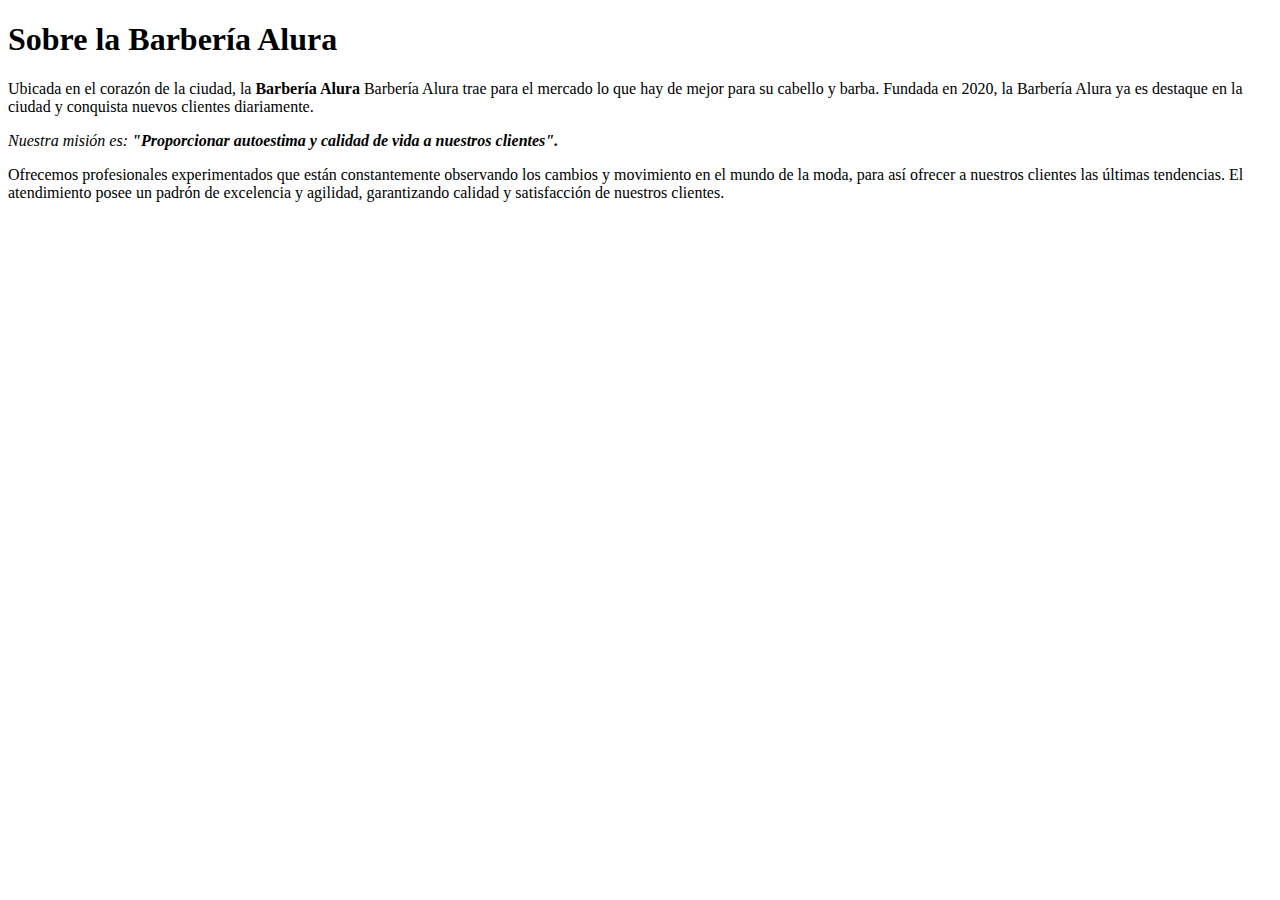
==== index.html @ cf0df3ed "Update index.html" ====
<!DOCTYPE html>
<html lang="es">
<head>
    <meta charset="UTF-8">
    <meta http-equiv="X-UA-Compatible" content="IE=edge">
    <meta name="viewport" content="width=device-width, initial-scale=1.0">
    <title>Document</title>
</head>
<body>
    <h1 id="titulo">Sobre la Barbería Alura</h1>
    <p>Ubicada en el corazón de la ciudad, la <strong>Barbería Alura</strong> Barbería Alura trae para el mercado lo que hay de mejor para su cabello y barba. Fundada en 2020, la Barbería Alura ya es destaque en la ciudad y conquista nuevos clientes diariamente.</p>
    <p><em>Nuestra misión es: <strong> "Proporcionar autoestima y calidad de vida a nuestros clientes".</strong></em></p>
    <p>Ofrecemos profesionales experimentados que están constantemente observando los cambios y movimiento en el mundo de la moda, para así ofrecer a nuestros clientes las últimas tendencias. El atendimiento posee un padrón de excelencia y agilidad, garantizando calidad y satisfacción de nuestros clientes.</p>
</body>
</html>
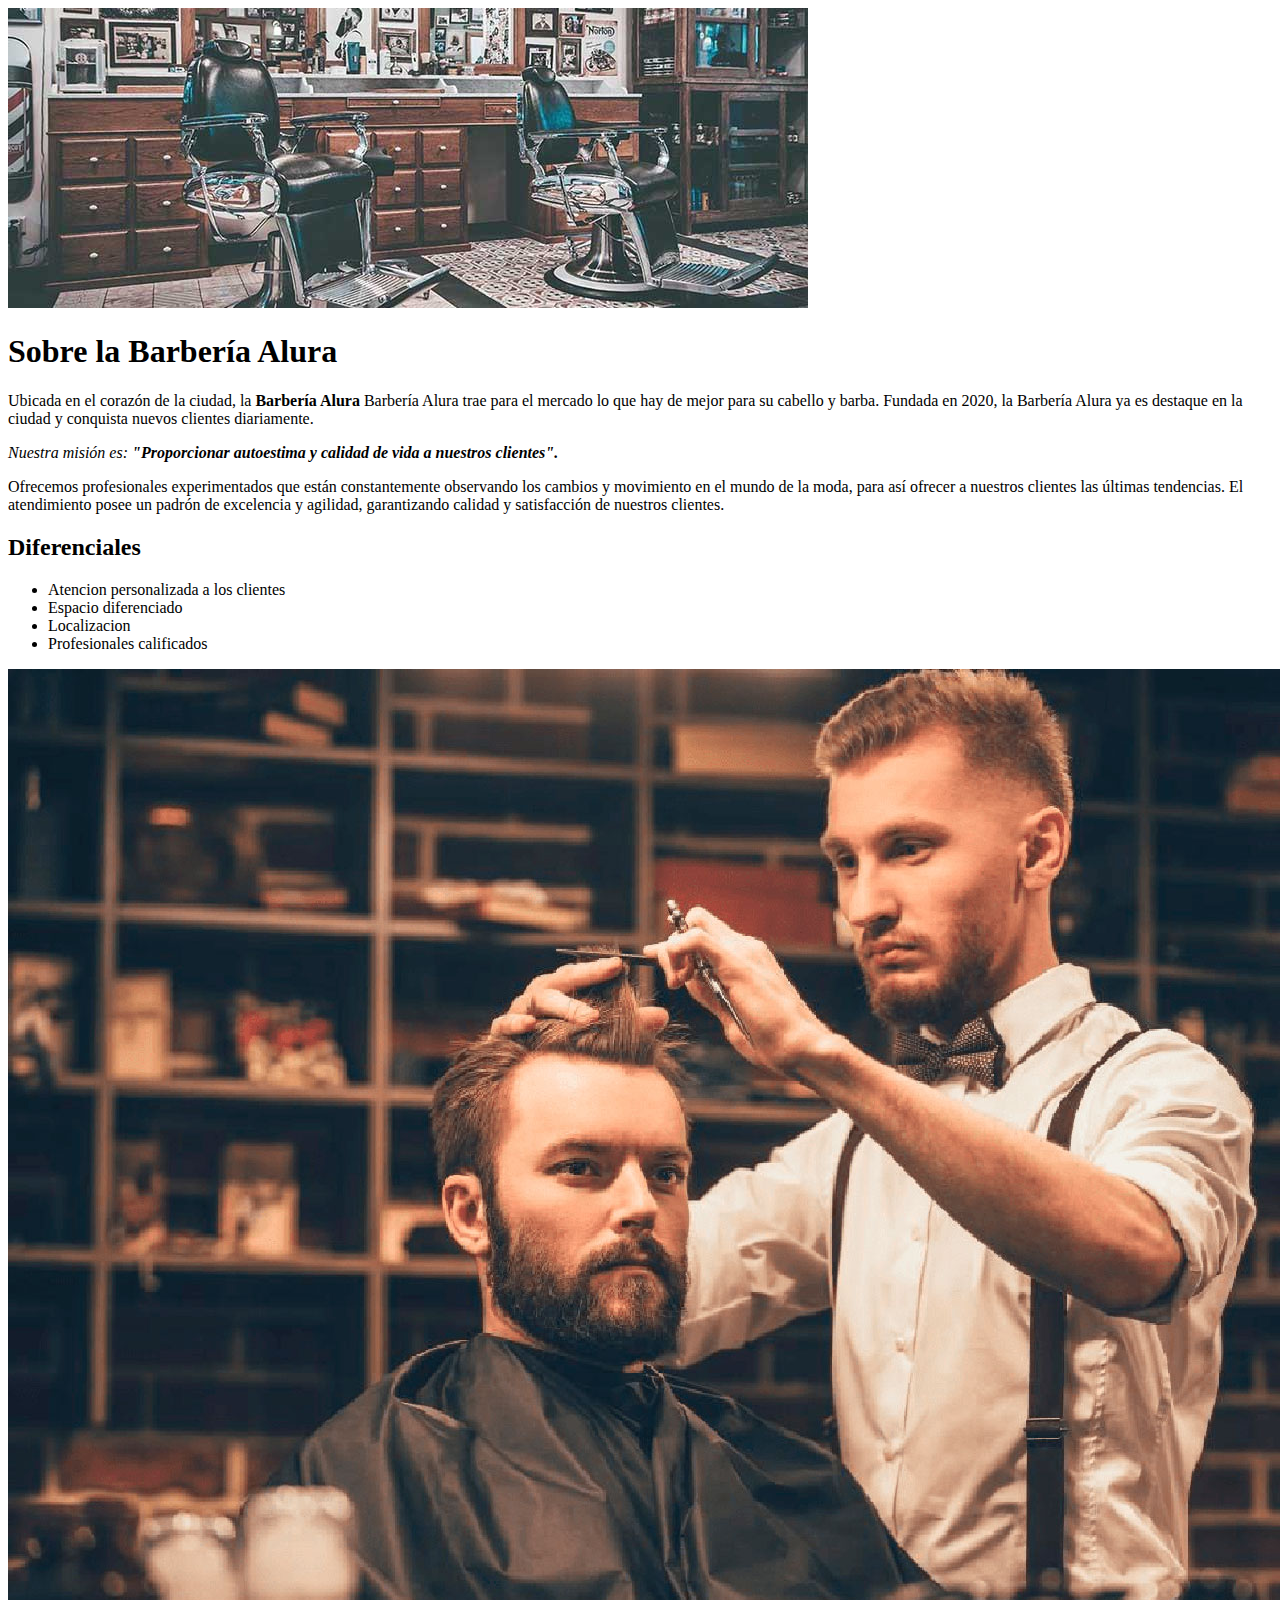
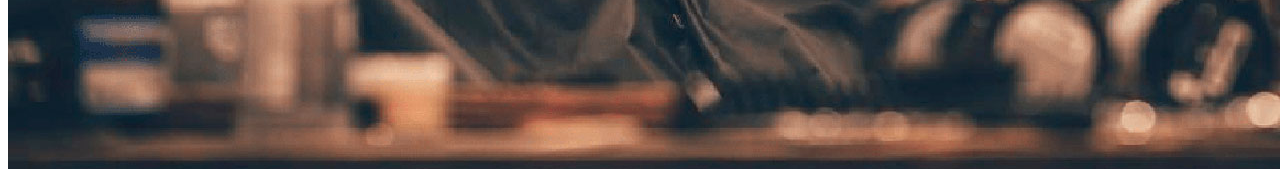
==== commit 78443607: "Update index.html" ====
--- a/index.html
+++ b/index.html
@@ -1,15 +1,29 @@
 <!DOCTYPE html>
-<html lang="es">
-<head>
-    <meta charset="UTF-8">
-    <meta http-equiv="X-UA-Compatible" content="IE=edge">
-    <meta name="viewport" content="width=device-width, initial-scale=1.0">
-    <title>Document</title>
-</head>
-<body>
-    <h1 id="titulo">Sobre la Barbería Alura</h1>
-    <p>Ubicada en el corazón de la ciudad, la <strong>Barbería Alura</strong> Barbería Alura trae para el mercado lo que hay de mejor para su cabello y barba. Fundada en 2020, la Barbería Alura ya es destaque en la ciudad y conquista nuevos clientes diariamente.</p>
-    <p><em>Nuestra misión es: <strong> "Proporcionar autoestima y calidad de vida a nuestros clientes".</strong></em></p>
-    <p>Ofrecemos profesionales experimentados que están constantemente observando los cambios y movimiento en el mundo de la moda, para así ofrecer a nuestros clientes las últimas tendencias. El atendimiento posee un padrón de excelencia y agilidad, garantizando calidad y satisfacción de nuestros clientes.</p>
-</body>
+<html lang="es-419">
+    <head>
+        <meta charset="UTF-8">
+        <meta http-equiv="X-UA-Compatible" content="IE=edge">
+        <meta name="viewport" content="width=device-width, initial-scale=1.0">
+        <title>BARBERIA ALURA</title>
+        <link rel="stylesheet" href="styles/stiles.css">
+    </head>
+    <body>
+        <img id="banner" src="banner/banner.jpg" alt="imagen de nuestra Barbería">
+        <div id="texto">
+            <h1 id="titulo">Sobre la Barbería Alura</h1>
+            <p>Ubicada en el corazón de la ciudad, la <strong>Barbería Alura</strong> Barbería Alura trae para el mercado lo que hay de mejor para su cabello y barba. Fundada en 2020, la Barbería Alura ya es destaque en la ciudad y conquista nuevos clientes diariamente.</p>
+            <p id="mision"><em>Nuestra misión es: <strong> "Proporcionar autoestima y calidad de vida a nuestros clientes".</strong></em></p>
+            <p>Ofrecemos profesionales experimentados que están constantemente observando los cambios y movimiento en el mundo de la moda, para así ofrecer a nuestros clientes las últimas tendencias. El atendimiento posee un padrón de excelencia y agilidad, garantizando calidad y satisfacción de nuestros clientes.</p>
+        </div>
+        <div class="diferenciales">    
+            <h2>Diferenciales</h2>
+            <ul>
+                <li class="items">Atencion personalizada a los clientes</li>
+                <li class="items">Espacio diferenciado</li>
+                <li class="items">Localizacion</li>
+                <li class="items">Profesionales calificados</li>
+            </ul>
+            <img src="diferenciales/diferenciales.jpeg" alt="imagen de barbero trabajando" class="imagen-diferenciales">
+        </div>
+    </body>
 </html>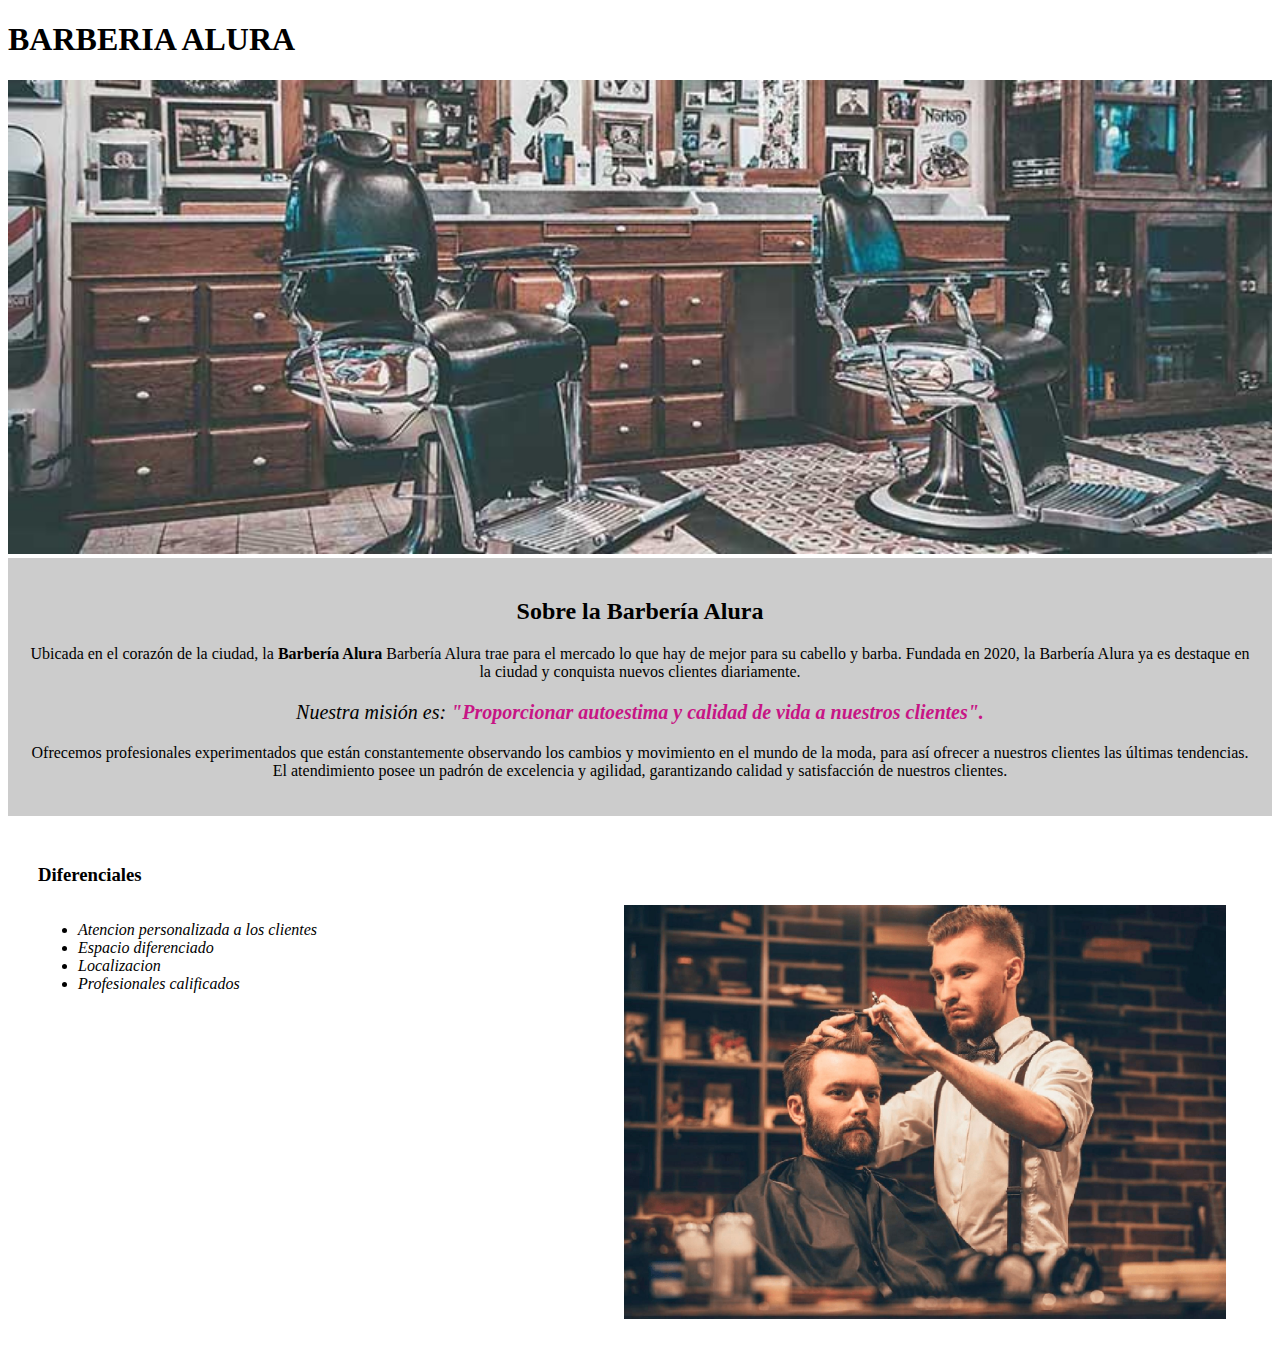
==== commit f761a95e: "Update index.html" ====
--- a/index.html
+++ b/index.html
@@ -8,15 +8,16 @@
         <link rel="stylesheet" href="styles/stiles.css">
     </head>
     <body>
+        <header class="titulo-principal"><h1>BARBERIA ALURA</h1></header>
         <img id="banner" src="banner/banner.jpg" alt="imagen de nuestra Barbería">
         <div id="texto">
-            <h1 id="titulo">Sobre la Barbería Alura</h1>
+            <h2 class="titulo-centralizado" id="titulo">Sobre la Barbería Alura</h2>
             <p>Ubicada en el corazón de la ciudad, la <strong>Barbería Alura</strong> Barbería Alura trae para el mercado lo que hay de mejor para su cabello y barba. Fundada en 2020, la Barbería Alura ya es destaque en la ciudad y conquista nuevos clientes diariamente.</p>
             <p id="mision"><em>Nuestra misión es: <strong> "Proporcionar autoestima y calidad de vida a nuestros clientes".</strong></em></p>
             <p>Ofrecemos profesionales experimentados que están constantemente observando los cambios y movimiento en el mundo de la moda, para así ofrecer a nuestros clientes las últimas tendencias. El atendimiento posee un padrón de excelencia y agilidad, garantizando calidad y satisfacción de nuestros clientes.</p>
         </div>
         <div class="diferenciales">    
-            <h2>Diferenciales</h2>
+            <h3 class="titulo-centralizado">Diferenciales</h3>
             <ul>
                 <li class="items">Atencion personalizada a los clientes</li>
                 <li class="items">Espacio diferenciado</li>
--- a/styles/stiles.css
+++ b/styles/stiles.css
@@ -0,0 +1,42 @@
+body{
+    background-color: #ffffff;
+}
+#banner {
+    width: 100%;
+}
+#texto {
+    background-color: #cccccc;
+    padding: 20px;
+}
+#titulo {
+    text-align: center;
+}
+p {
+    text-align: center;
+}
+#mision {
+    font-size: 20px;
+}
+em strong{
+    color: mediumvioletred;
+}
+.diferenciales {
+    background-color: #ffffff;
+    padding: 30px;
+}
+h2{
+    text-align: center;
+}
+.items{
+    font-style: italic;
+}
+ul{
+    display: inline-block;
+    vertical-align: top;
+    width: 30%;
+    margin-right: 15%;
+}
+.imagen-diferenciales{
+    width: 50%;
+
+}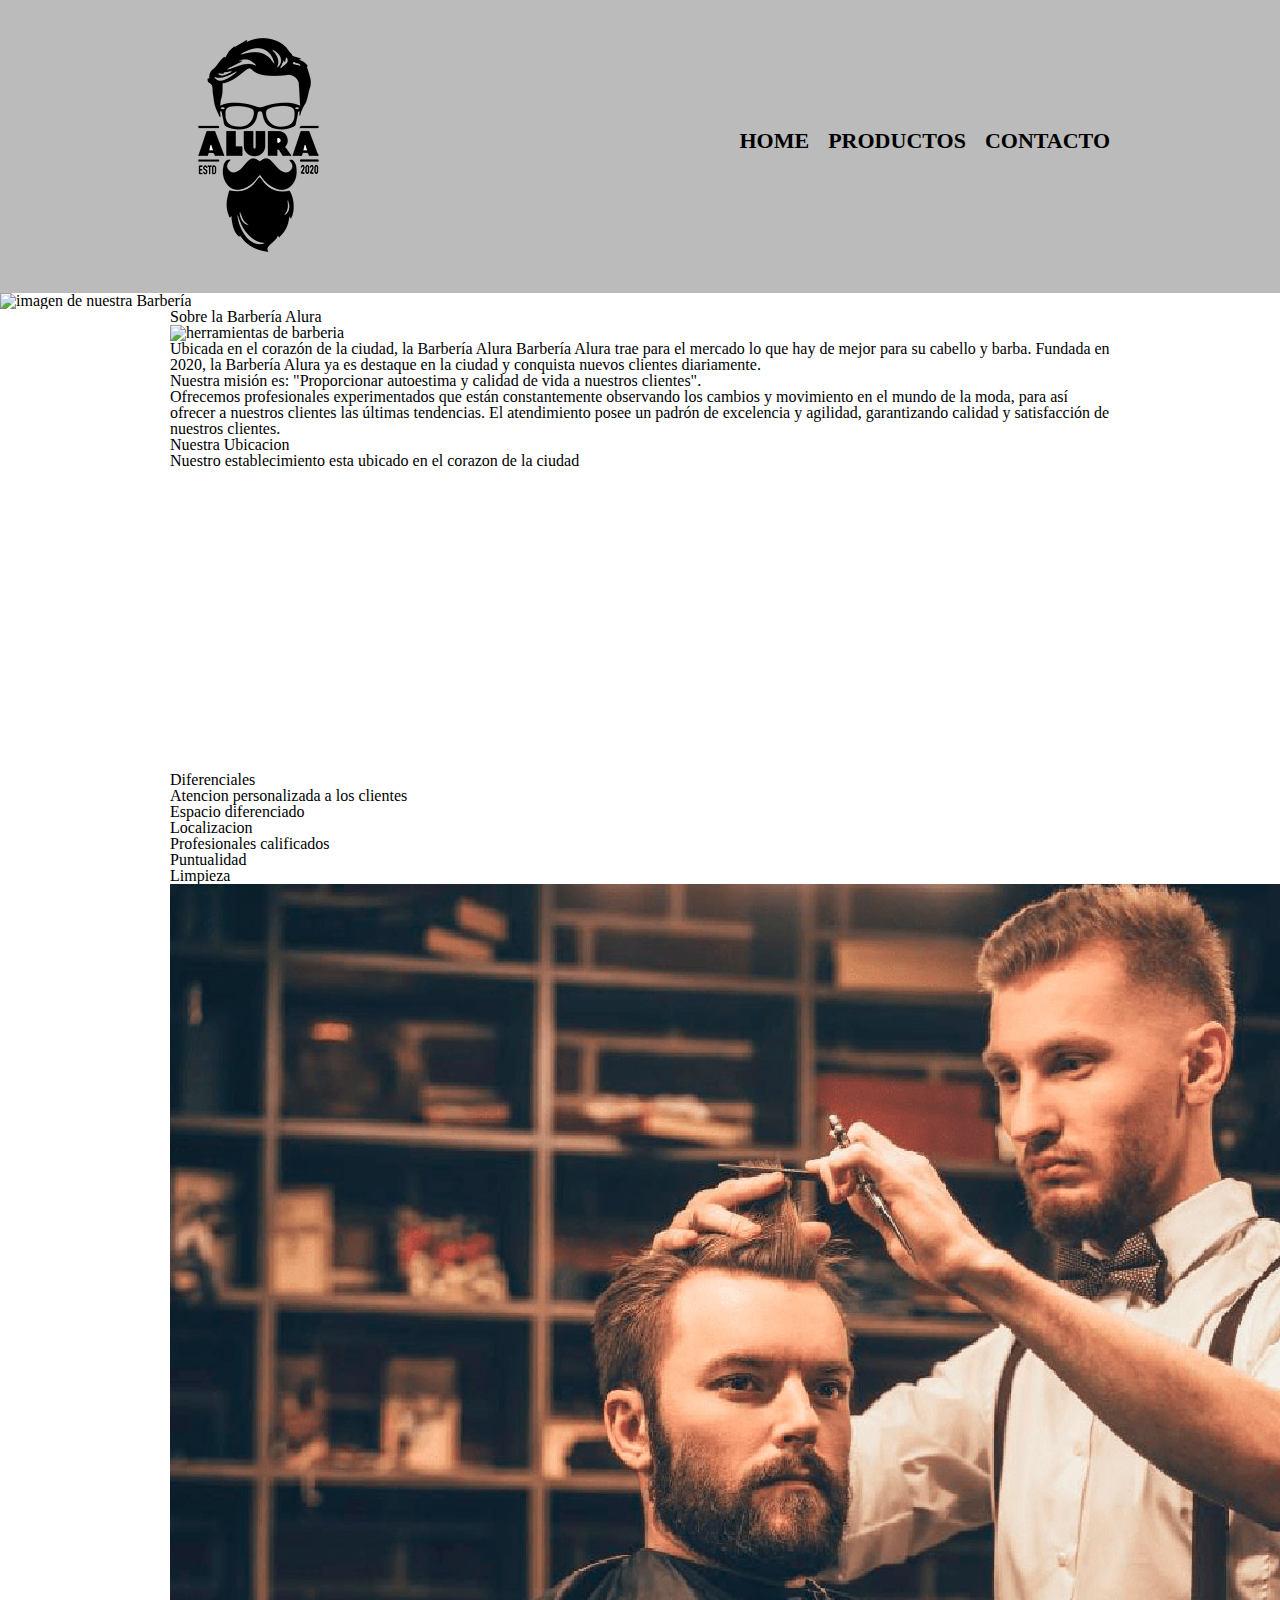
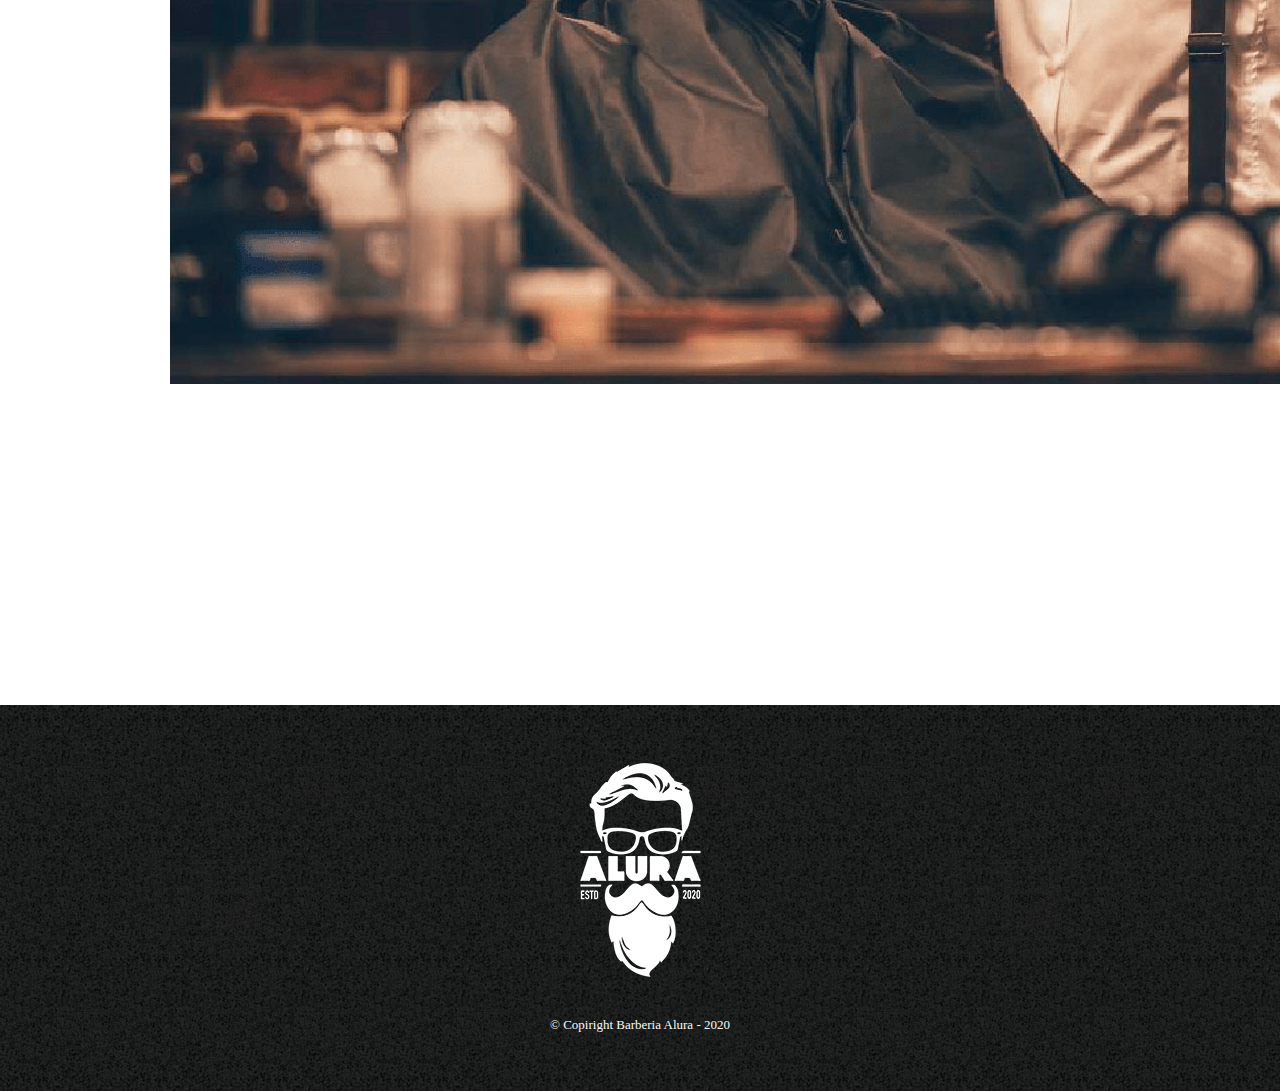
==== commit 9646b742: "Update index.html" ====
--- a/index.html
+++ b/index.html
@@ -5,26 +5,87 @@
         <meta http-equiv="X-UA-Compatible" content="IE=edge">
         <meta name="viewport" content="width=device-width, initial-scale=1.0">
         <title>BARBERIA ALURA</title>
-        <link rel="stylesheet" href="styles/stiles.css">
+        <link rel="stylesheet" href="styles/reset.css">
+        <link rel="stylesheet" href="styles/styles-contacto.css">
+        <link rel="preconnect" href="https://fonts.googleapis.com">
+        <link rel="preconnect" href="https://fonts.gstatic.com" crossorigin>
+        <link href="https://fonts.googleapis.com/css2?family=Montserrat:wght@300&display=swap" rel="stylesheet">
     </head>
     <body>
-        <header class="titulo-principal"><h1>BARBERIA ALURA</h1></header>
-        <img id="banner" src="banner/banner.jpg" alt="imagen de nuestra Barbería">
-        <div id="texto">
-            <h2 class="titulo-centralizado" id="titulo">Sobre la Barbería Alura</h2>
-            <p>Ubicada en el corazón de la ciudad, la <strong>Barbería Alura</strong> Barbería Alura trae para el mercado lo que hay de mejor para su cabello y barba. Fundada en 2020, la Barbería Alura ya es destaque en la ciudad y conquista nuevos clientes diariamente.</p>
-            <p id="mision"><em>Nuestra misión es: <strong> "Proporcionar autoestima y calidad de vida a nuestros clientes".</strong></em></p>
-            <p>Ofrecemos profesionales experimentados que están constantemente observando los cambios y movimiento en el mundo de la moda, para así ofrecer a nuestros clientes las últimas tendencias. El atendimiento posee un padrón de excelencia y agilidad, garantizando calidad y satisfacción de nuestros clientes.</p>
-        </div>
-        <div class="diferenciales">    
-            <h3 class="titulo-centralizado">Diferenciales</h3>
-            <ul>
-                <li class="items">Atencion personalizada a los clientes</li>
-                <li class="items">Espacio diferenciado</li>
-                <li class="items">Localizacion</li>
-                <li class="items">Profesionales calificados</li>
-            </ul>
-            <img src="diferenciales/diferenciales.jpeg" alt="imagen de barbero trabajando" class="imagen-diferenciales">
-        </div>
+        <header class="encabezado">
+            <div class="caja">
+                <h1><img src="imagenes/logo.png" alt="logo de Barberia Alura"></h1>
+                <nav>
+                    <ul>
+                        <li><a href="index.html">Home</a></li>
+                        <li><a href="productos.html">Productos</a></li>
+                        <li><a href="contacto.html">Contacto</a></li>
+                    </ul>
+                </nav>
+            </div>
+        </header>
+        <img class="banner" src="../ruta-frontend/imagenes/banner.jpeg" alt="imagen de nuestra Barbería">
+        <main>
+            <section class="texto">
+                
+                <h2 class="titulo-principal" id="titulo">Sobre la Barbería Alura</h2>
+
+                <img class="utensillos" src="../ruta-frontend/imagenes/utensilios.jpeg" alt="herramientas de barberia">
+
+                <p>Ubicada en el corazón de la ciudad, la <strong>Barbería Alura</strong> Barbería Alura trae para el mercado lo que hay de mejor para su cabello y barba. Fundada en 2020, la Barbería Alura ya es destaque en la ciudad y conquista nuevos clientes diariamente.</p>
+                
+                <p id="mision"><em>Nuestra misión es: <strong> "Proporcionar autoestima y calidad de vida a nuestros clientes".</strong></em></p>
+                
+                <p>Ofrecemos profesionales experimentados que están constantemente observando los cambios y movimiento en el mundo de la moda, para así ofrecer a nuestros clientes las últimas tendencias. El atendimiento posee un padrón de excelencia y agilidad, garantizando calidad y satisfacción de nuestros clientes.</p>
+
+            </section>
+            
+            <section class="mapa">
+                
+                <h3 class="titulo-principal">Nuestra Ubicacion</h3>
+                
+                <p>Nuestro establecimiento esta ubicado en el corazon de la ciudad</p>
+                <iframe src="https://www.google.com/maps/embed?pb=!1m18!1m12!1m3!1d3405.1500363338205!2d-64.19816208501412!3d-31.409992081406205!2m3!1f0!2f0!3f0!3m2!1i1024!2i768!4f13.1!3m3!1m2!1s0x94329880b1f29f1b%3A0xffd9b0fbf6639969!2sAv.%20Col%C3%B3n%20951%2C%20X5000%20EPJ%2C%20C%C3%B3rdoba!5e0!3m2!1sen!2sar!4v1645036632014!5m2!1sen!2sar" width="100%" height="300" style="border:0;" allowfullscreen="" loading="lazy"></iframe>
+            </section>
+
+            <section class="diferenciales">    
+                
+                <h3 class="titulo-principal">Diferenciales</h3>
+
+                <div class="contenido-diferenciales">
+
+                    <ul class="lista-diferenciales">
+                   
+                        <li class="items">Atencion personalizada a los clientes</li>
+                        
+                        <li class="items">Espacio diferenciado</li>
+                        
+                        <li class="items">Localizacion</li>
+                        
+                        <li class="items">Profesionales calificados</li>
+
+                        <li class="items">Puntualidad</li>
+
+                        <li class="items">Limpieza</li>
+    
+                    </ul><img src="diferenciales/diferenciales.jpeg" alt="imagen de barbero trabajando" class="imagen-diferenciales">
+
+                </div>
+               
+
+            </section>
+            <div class="video">
+
+                <iframe width="560" height="315" src="https://www.youtube.com/embed/Wtex1O9KJ8Q" title="YouTube video player" frameborder="0" allow="accelerometer; autoplay; clipboard-write; encrypted-media; gyroscope; picture-in-picture" allowfullscreen></iframe>
+
+            </div>
+            
+
+        </main>
+        
+        <footer class="pie-pagina">
+            <img src="imagenes/logo-blanco.png" alt="logo alura en blanco">
+            <p class="copyright">&copy Copiright Barberia Alura - 2020</p>
+        </footer>
     </body>
 </html>--- a/styles/styles-contacto.css
+++ b/styles/styles-contacto.css
@@ -0,0 +1,90 @@
+
+header{
+    background-color: #bbb;
+    padding: 20px 0;
+}
+.caja{
+    width: 940px;
+    position: relative;
+    margin: 0 auto;
+}
+nav{
+    position: absolute;
+    top: 110px;
+    right: 0;
+}
+nav li{
+    display: inline;
+    margin: 0 0 0 15px;
+}
+nav a {
+    text-transform: uppercase;
+    color: #000;
+    font-weight: bold;
+    font-size: 22px;
+    text-decoration: none;
+}
+nav a:hover{
+    color: #c78c19;
+    text-decoration: underline;
+}
+
+main{
+    width: 940px;
+    margin: 0 auto;
+}
+form{
+    margin: 40px 0;
+}
+form label, form legend{
+    display: block;
+    font-size: 20px;
+    margin: 0 0 10px;
+}
+.input-padron{
+    display: block;
+    margin: 0 0 20px;
+    padding: 10px 25px;
+    width: 50%;
+}
+.checkbox{
+    margin: 20px 0;
+}
+.btn-enviar{
+    width: 40%;
+    padding: 15px 0;
+    font-size: 18px;
+    font-weight: bold;
+    color: white;
+    background: #c78c19 ;
+    border: none;
+    border-radius: 5px;
+    transition: 1s all;
+    cursor: pointer;
+}
+.btn-enviar:hover{
+    background: #f78c19;
+    transform: scale(1.2);
+}
+table{
+    margin: 40px 40px;
+}
+thead{
+    background: #555;
+    color: #f9f9f9;
+    font-weight: bold;
+}
+td, th{
+    border: 1px solid #181818;
+    padding: 8px 15px;
+}
+.pie-pagina{
+    text-align: center;
+    background: url(../imagenes/bg.jpg);
+    padding: 40px;
+}
+.copyright{
+    color: #f9f9f9;
+    font-size: 13px;
+    margin: 20px;
+}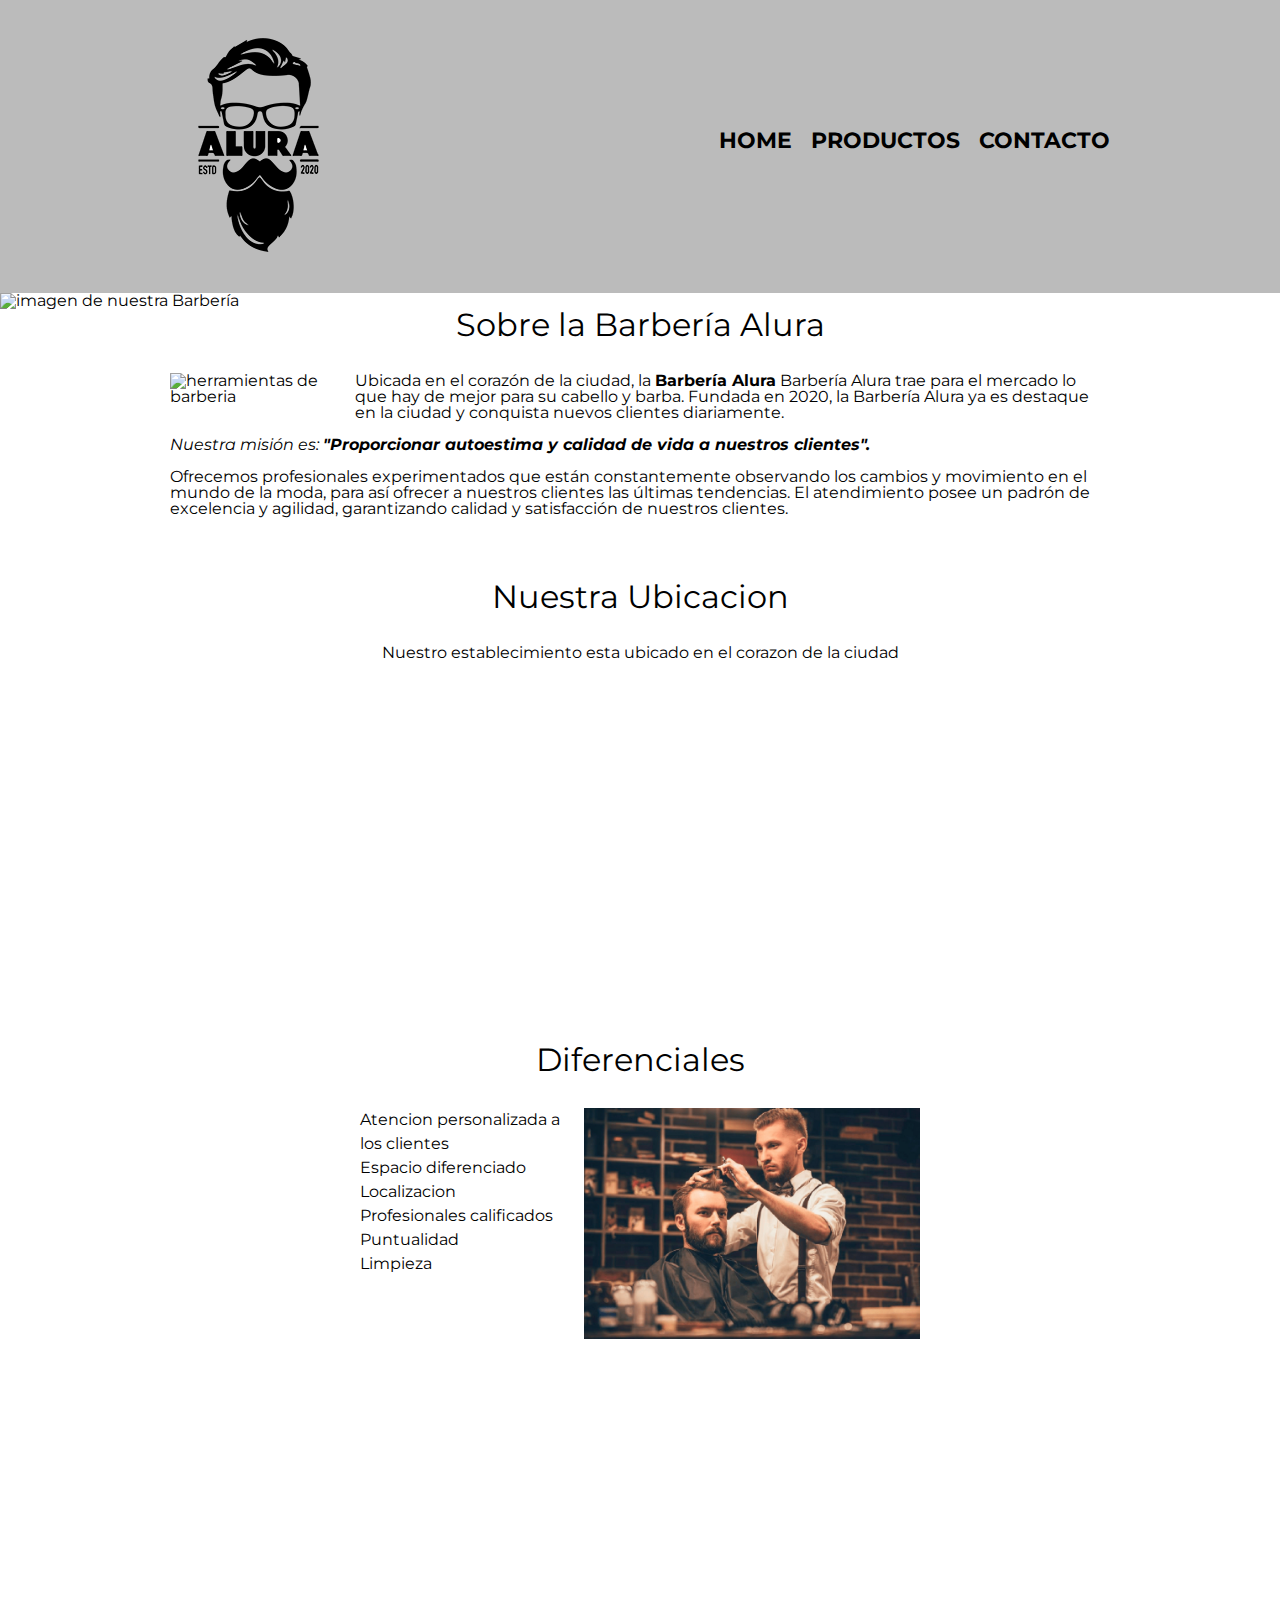
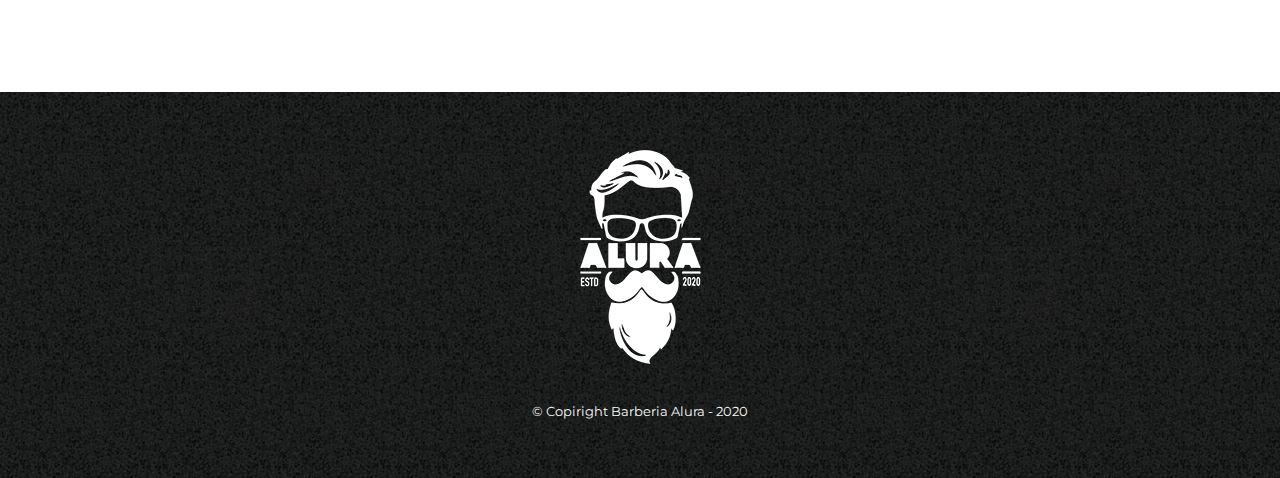
==== commit a2d6b2e6: "Update index.html" ====
--- a/index.html
+++ b/index.html
@@ -45,7 +45,10 @@
                 <h3 class="titulo-principal">Nuestra Ubicacion</h3>
                 
                 <p>Nuestro establecimiento esta ubicado en el corazon de la ciudad</p>
-                <iframe src="https://www.google.com/maps/embed?pb=!1m18!1m12!1m3!1d3405.1500363338205!2d-64.19816208501412!3d-31.409992081406205!2m3!1f0!2f0!3f0!3m2!1i1024!2i768!4f13.1!3m3!1m2!1s0x94329880b1f29f1b%3A0xffd9b0fbf6639969!2sAv.%20Col%C3%B3n%20951%2C%20X5000%20EPJ%2C%20C%C3%B3rdoba!5e0!3m2!1sen!2sar!4v1645036632014!5m2!1sen!2sar" width="100%" height="300" style="border:0;" allowfullscreen="" loading="lazy"></iframe>
+                <div class="mapa-contenido">
+                    <iframe src="https://www.google.com/maps/embed?pb=!1m18!1m12!1m3!1d3405.1500363338205!2d-64.19816208501412!3d-31.409992081406205!2m3!1f0!2f0!3f0!3m2!1i1024!2i768!4f13.1!3m3!1m2!1s0x94329880b1f29f1b%3A0xffd9b0fbf6639969!2sAv.%20Col%C3%B3n%20951%2C%20X5000%20EPJ%2C%20C%C3%B3rdoba!5e0!3m2!1sen!2sar!4v1645036632014!5m2!1sen!2sar" width="100%" height="300" style="border:0;" allowfullscreen="" loading="lazy"></iframe>
+                </div>
+                
             </section>
 
             <section class="diferenciales">    
@@ -71,14 +74,14 @@
                     </ul><img src="diferenciales/diferenciales.jpeg" alt="imagen de barbero trabajando" class="imagen-diferenciales">
 
                 </div>
-               
+                <div class="video">
+
+                    <iframe width="560" height="315" src="https://www.youtube.com/embed/Wtex1O9KJ8Q" title="YouTube video player" frameborder="0" allow="accelerometer; autoplay; clipboard-write; encrypted-media; gyroscope; picture-in-picture" allowfullscreen></iframe>
+    
+                </div>
 
             </section>
-            <div class="video">
-
-                <iframe width="560" height="315" src="https://www.youtube.com/embed/Wtex1O9KJ8Q" title="YouTube video player" frameborder="0" allow="accelerometer; autoplay; clipboard-write; encrypted-media; gyroscope; picture-in-picture" allowfullscreen></iframe>
-
-            </div>
+            
             
 
         </main>
--- a/styles/styles-contacto.css
+++ b/styles/styles-contacto.css
@@ -1,4 +1,6 @@
-
+body{
+    font-family: 'Montserrat', sans-serif;
+}
 header{
     background-color: #bbb;
     padding: 20px 0;
@@ -87,4 +89,55 @@
     color: #f9f9f9;
     font-size: 13px;
     margin: 20px;
+}
+
+/*css para home*/
+.banner{
+    width: 100%;
+}
+.titulo-principal{
+    text-align: center;
+    font-size: 2em;
+    margin: 0 0 1em;
+    clear: left;
+}
+.texto p {
+    margin: 0 0 1em;
+}
+.texto strong{
+    font-weight: bold;
+}
+.texto em{
+    font-style: italic;
+}
+.utensillos{
+    width: 165px;
+    float: left;
+    margin: 0 20px 20px 0 ;
+}
+.mapa{
+    padding: 3em 0;
+}
+.mapa p{
+    margin: 0 0 2em;
+    text-align: center;
+}
+.contenido-diferenciales{
+    width: 560px;
+    margin: 0 auto;
+}
+.lista-diferenciales{
+    width: 40%;
+    display: inline-block;
+    vertical-align: top;
+}
+.items{
+    line-height: 1.5;
+}
+.imagen-diferenciales{
+    width: 60%;
+}
+.video{
+    width: 560px;
+    margin: 1em auto;
 }